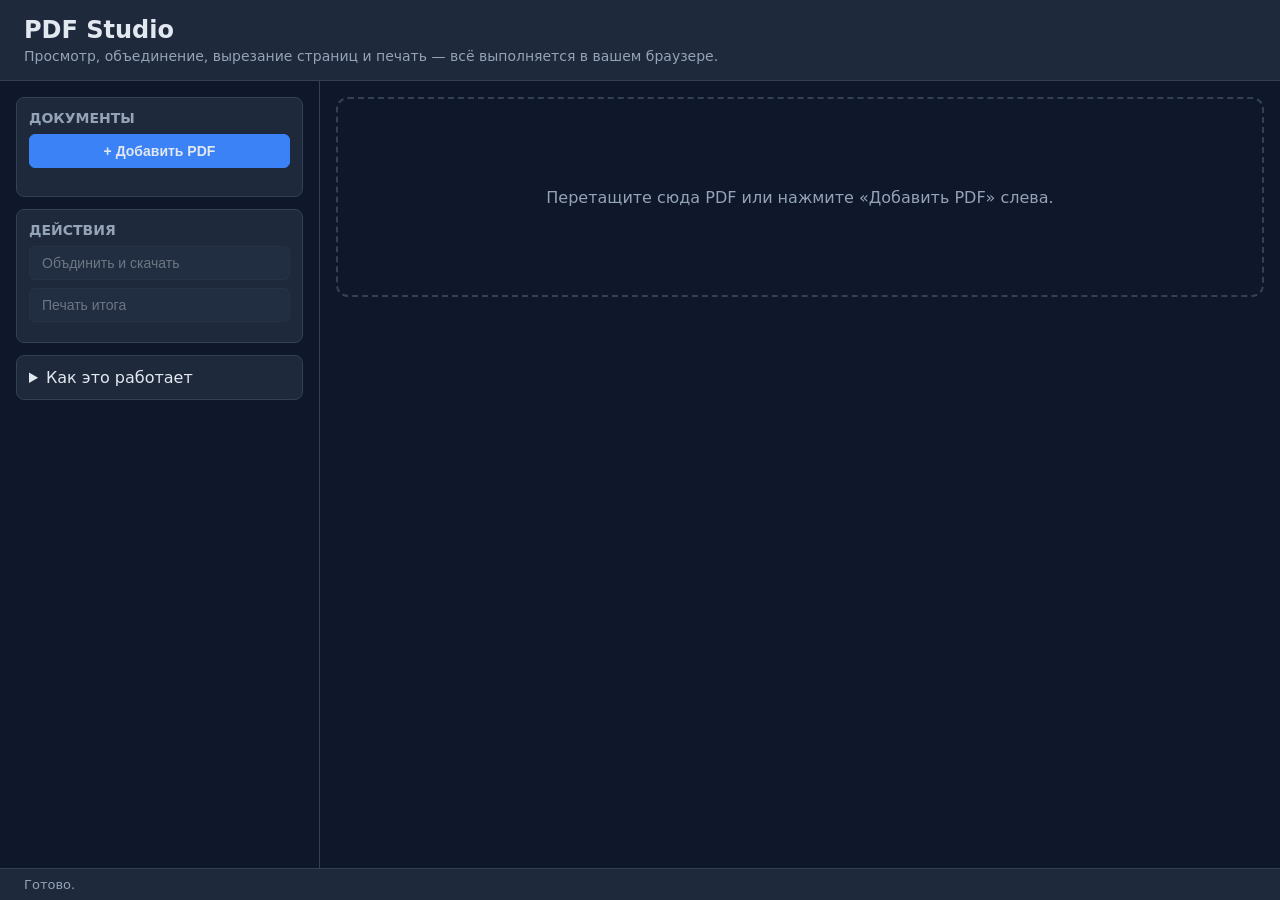
==== index.html @ c098cada "pdf-studio: client-side PDF viewer/merger/extractor Browser-only PDF manipulation using pdf-lib (mer" ====
<!DOCTYPE html>
<html lang="ru">
<head>
  <meta charset="UTF-8" />
  <meta name="viewport" content="width=device-width, initial-scale=1.0" />
  <title>PDF Studio — всё в браузере</title>
  <!--
    importmap связывает имена модулей с локальными файлами.
    Библиотеки грузятся из lib/, а НЕ из CDN -> PDF-файлы вообще не идут во внешние сети,
    загрузка кода возможна по whitelist'у (или вообще offline).
  -->
  <script type="importmap">
  {
    "imports": {
      "pdf-lib": "./lib/pdf-lib-bundled.mjs"
    }
  }
  </script>
  <!-- PDF.js — UMD-сборка, ставит глобал window.pdfjsLib; грузим как обычный <script> -->
  <script src="./lib/pdf.min.js"></script>
  <link rel="stylesheet" href="./styles.css" />
</head>
<body>
  <header class="topbar">
    <h1>PDF&nbsp;Studio</h1>
    <p class="tagline">Просмотр, объединение, вырезание страниц и печать — всё выполняется в вашем браузере.</p>
  </header>

  <main class="layout">
    <!-- Левая панель: список документов -->
    <aside class="sidebar">
      <div class="card">
        <h2>Документы</h2>
        <button id="addBtn" class="btn btn-primary">+ Добавить PDF</button>
        <input type="file" id="fileInput" accept="application/pdf" multiple hidden />
        <ul id="docList" class="doc-list"></ul>
      </div>

      <div class="card">
        <h2>Действия</h2>
        <button id="mergeBtn" class="btn" disabled>Объдинить и скачать</button>
        <button id="printBtn" class="btn" disabled>Печать итога</button>
      </div>

      <details class="card">
        <summary>Как это работает</summary>
        <p>Весь код (pdf-lib + PDF.js) выполняется в вашем браузере. Ваши файлы никуда не отправляются — обработка происходит локально.</p>
      </details>
    </aside>

    <!-- Правая панель: рабочая область -->
    <section class="workspace">
      <div id="dropHint" class="drop-hint">
        Перетащите сюда PDF или нажмите «Добавить PDF» слева.
      </div>
      <div id="canvasArea" class="canvas-area"></div>
    </section>
  </main>

  <footer class="statusbar">
    <span id="statusText">Готово.</span>
  </footer>

  <script type="module" src="./js/app.js"></script>
</body>
</html>
---- styles.css ----
:root {
  --bg: #0f172a;
  --panel: #1e293b;
  --panel-2: #273449;
  --text: #e2e8f0;
  --muted: #94a3b8;
  --accent: #3b82f6;
  --accent-hover: #2563eb;
  --border: #334155;
  --danger: #ef4444;
}

* { box-sizing: border-box; }

body {
  margin: 0;
  font-family: system-ui, -apple-system, "Segoe UI", Roboto, sans-serif;
  background: var(--bg);
  color: var(--text);
  display: flex;
  flex-direction: column;
  min-height: 100vh;
}

.topbar {
  padding: 16px 24px;
  border-bottom: 1px solid var(--border);
  background: var(--panel);
}
.topbar h1 { margin: 0; font-size: 24px; }
.tagline { margin: 4px 0 0; color: var(--muted); font-size: 14px; }

.layout {
  display: grid;
  grid-template-columns: 320px 1fr;
  flex: 1;
  min-height: 0;
}

.sidebar {
  padding: 16px;
  border-right: 1px solid var(--border);
  overflow-y: auto;
  display: flex;
  flex-direction: column;
  gap: 12px;
}

.card {
  background: var(--panel);
  border: 1px solid var(--border);
  border-radius: 8px;
  padding: 12px;
}
.card h2 { margin: 0 0 8px; font-size: 14px; text-transform: uppercase; color: var(--muted); }

.btn {
  display: block;
  width: 100%;
  padding: 8px 12px;
  margin-bottom: 8px;
  background: var(--panel-2);
  color: var(--text);
  border: 1px solid var(--border);
  border-radius: 6px;
  cursor: pointer;
  font-size: 14px;
  text-align: left;
}
.btn:hover:not(:disabled) { background: #33445c; }
.btn:disabled { opacity: 0.4; cursor: not-allowed; }
.btn-primary { background: var(--accent); border-color: var(--accent); text-align: center; font-weight: 600; }
.btn-primary:hover:not(:disabled) { background: var(--accent-hover); }

.doc-list { list-style: none; margin: 8px 0; padding: 0; display: flex; flex-direction: column; gap: 6px; }
.doc-item { background: var(--panel-2); border: 1px solid var(--border); border-radius: 6px; padding: 8px; }
.doc-item .name { font-size: 13px; word-break: break-all; }
.doc-item .meta { font-size: 11px; color: var(--muted); margin-top: 2px; }
.doc-item .page-range { display: flex; align-items: center; gap: 6px; margin-top: 6px; }
.doc-item input[type="number"] { width: 54px; padding: 3px; background: #0f172a; color: var(--text); border: 1px solid var(--border); border-radius: 4px; }
.doc-item .range-sep { color: var(--muted); }
.doc-item .btn-del { margin-left: auto; color: var(--danger); background: none; border: none; cursor: pointer; font-size: 12px; }

.workspace { padding: 16px; overflow: auto; position: relative; }
.drop-hint {
  display: flex; align-items: center; justify-content: center;
  height: 200px; border: 2px dashed var(--border); border-radius: 12px;
  color: var(--muted); font-size: 16px; text-align: center;
}
.drop-hint.dragover { border-color: var(--accent); background: rgba(59,130,246,0.08); }

.canvas-area { display: flex; flex-direction: column; align-items: center; gap: 16px; }
.page-render { position: relative; box-shadow: 0 4px 20px rgba(0,0,0,0.5); background: #fff; }
.page-render canvas { display: block; border-radius: 2px; }

.statusbar {
  padding: 8px 24px;
  border-top: 1px solid var(--border);
  background: var(--panel);
  font-size: 13px;
  color: var(--muted);
}
#statusText { white-space: nowrap; overflow: hidden; text-overflow: ellipsis; }
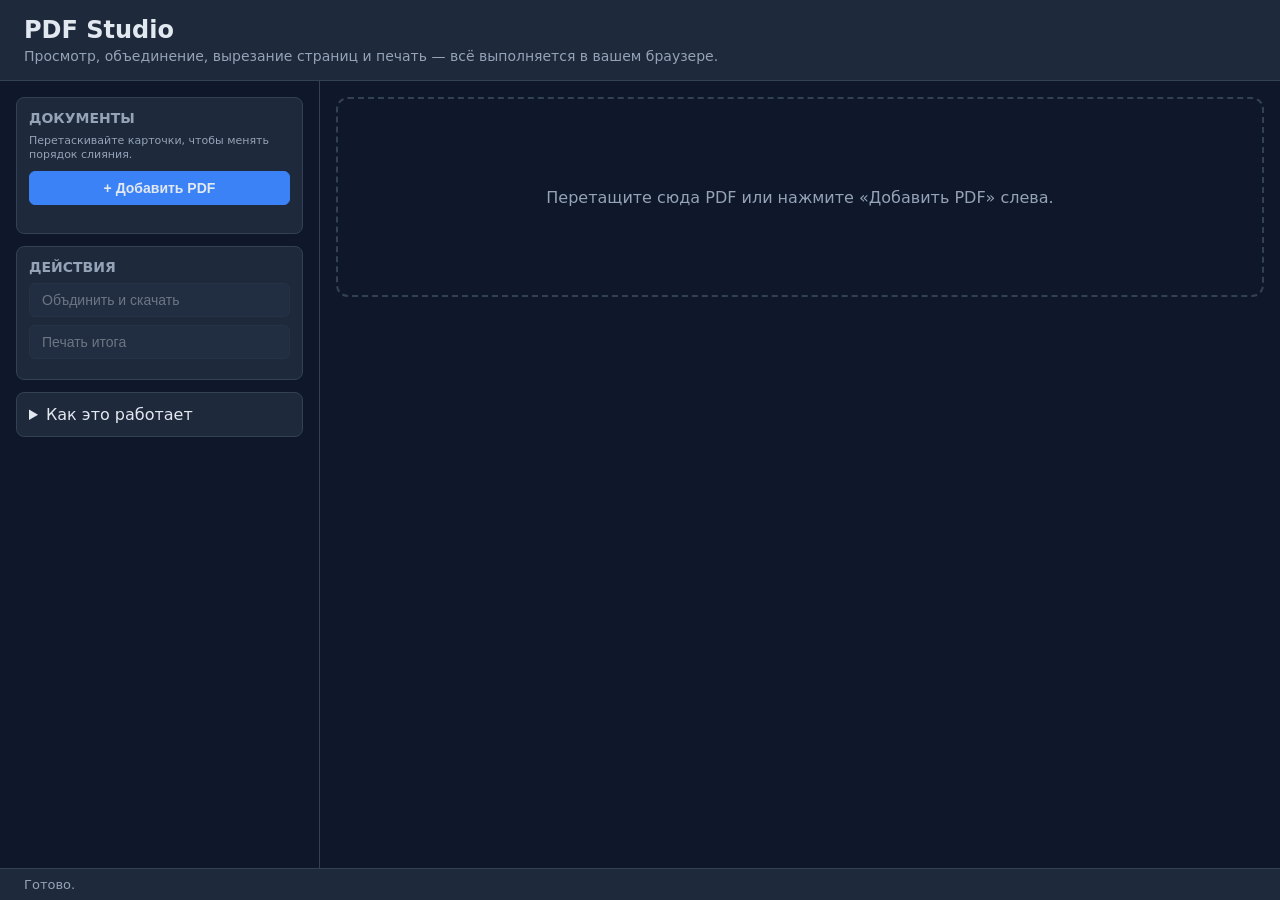
==== commit c6210cb2: "Add discrete slider with live page-range labels, trash-bin delete icon; fix genId fallback for non-H" ====
--- a/index.html
+++ b/index.html
@@ -31,6 +31,7 @@
     <aside class="sidebar">
       <div class="card">
         <h2>Документы</h2>
+        <p class="hint">Перетаскивайте карточки, чтобы менять порядок слияния.</p>
         <button id="addBtn" class="btn btn-primary">+ Добавить PDF</button>
         <input type="file" id="fileInput" accept="application/pdf" multiple hidden />
         <ul id="docList" class="doc-list"></ul>
--- a/styles.css
+++ b/styles.css
@@ -19,7 +19,8 @@
   color: var(--text);
   display: flex;
   flex-direction: column;
-  min-height: 100vh;
+  height: 100vh; /* жёсткая высота — layout и сайдбор ограничены экраном */
+  overflow: hidden; /* прокручивается только .sidebar, .workspace и .doc-list */
 }
 
 .topbar {
@@ -33,17 +34,34 @@
 .layout {
   display: grid;
   grid-template-columns: 320px 1fr;
+  grid-template-rows: 1fr; /* единственная строка ровно по высоте — иначе растягивается под контент и workspace не скролится */
   flex: 1;
   min-height: 0;
+  height: calc(100vh - 96px); /* высоту шапки и статусбара (~48+40) вычитаем */
+  align-self: stretch; /* grid-ячейка не должна растягиваться под контент, а занимать отведённую высоту */
 }
 
+/* Сайдбар прокручивается независимо — остаётся на месте при скролле рабочей области */
 .sidebar {
   padding: 16px;
   border-right: 1px solid var(--border);
   overflow-y: auto;
+  overflow-x: hidden;
   display: flex;
   flex-direction: column;
   gap: 12px;
+  height: 100%; /* фиксированная сайдбор — прокручивается содержимое, а не весь layout */
+}
+
+.sidebar > .card {
+  flex: 0 1 auto; /* карточки занимают свою естественную высоту и не растягивают сайдбор */
+}
+
+/* Рабочая область прокручивается независимо — сайдбар не уезжает */
+.workspace {
+  padding: 16px;
+  overflow: auto;
+  position: relative;
 }
 
 .card {
@@ -53,6 +71,7 @@
   padding: 12px;
 }
 .card h2 { margin: 0 0 8px; font-size: 14px; text-transform: uppercase; color: var(--muted); }
+.hint { margin: 0 0 8px; font-size: 11px; color: var(--muted); line-height: 1.3; }
 
 .btn {
   display: block;
@@ -73,13 +92,76 @@
 .btn-primary:hover:not(:disabled) { background: var(--accent-hover); }
 
 .doc-list { list-style: none; margin: 8px 0; padding: 0; display: flex; flex-direction: column; gap: 6px; }
-.doc-item { background: var(--panel-2); border: 1px solid var(--border); border-radius: 6px; padding: 8px; }
-.doc-item .name { font-size: 13px; word-break: break-all; }
+.doc-item { background: var(--panel-2); border: 1px solid var(--border); border-radius: 6px; padding: 8px; user-select: none; }
+.doc-item .name-row { display: flex; align-items: center; gap: 6px; }
+.doc-item .name-row .name { font-size: 13px; word-break: break-all; cursor: grab; }
 .doc-item .meta { font-size: 11px; color: var(--muted); margin-top: 2px; }
-.doc-item .page-range { display: flex; align-items: center; gap: 6px; margin-top: 6px; }
-.doc-item input[type="number"] { width: 54px; padding: 3px; background: #0f172a; color: var(--text); border: 1px solid var(--border); border-radius: 4px; }
-.doc-item .range-sep { color: var(--muted); }
-.doc-item .btn-del { margin-left: auto; color: var(--danger); background: none; border: none; cursor: pointer; font-size: 12px; }
+.doc-item .page-range { display: flex; align-items: center; gap: 14px; margin-top: 6px; }
+.doc-item .pr-label { font-size: 11px; color: var(--muted); white-space: nowrap; min-width: 1ch; text-align: center; user-select: none; }
+.doc-item .pr-start,
+.doc-item .pr-end {
+  font-variant-numeric: tabular-nums;
+  background: rgba(59,130,246,.14);
+  border: 1px solid var(--border);
+  border-radius: 4px;
+  padding: 0 5px;
+  min-width: 1.8ch;
+  color: var(--text);
+}
+
+/* Ползунок выбора первой/последней страницы.
+   Собственная реализация на div-ах + свой mouse-drag обработчик (app.js: bindSlider),
+   чтобы thumb двигался мышью и не конфликтовал с DnD карточки. */
+.doc-item .page-slider {
+  position: relative;
+  width: 120px;
+  height: 24px;
+}
+
+.doc-item .ps-track {
+  position: absolute;
+  left: 0; top: 6px;
+  width: 100%;
+  height: 6px;
+  border-radius: 3px;
+  background: rgba(59,130,246,.25);
+}
+
+.doc-item .ps-fill {
+  position: absolute;
+  top: 0;
+  height: 100%;
+  background: linear-gradient(90deg, rgba(59,130,246,.55), rgba(59,130,246,.55));
+  pointer-events: none;
+}
+
+.doc-item .ps-thumb {
+  position: absolute;
+  top: -3px;
+  width: 18px;
+  height: 18px;
+  border-radius: 50%;
+  background: #3b82f6;
+  border: 2px solid #fff;
+  box-shadow: 0 1px 3px rgba(0,0,0,.3);
+  cursor: grab;
+  transform: translateX(-50%); /* thumb центрируется по своему left */
+}
+
+.doc-item .ps-thumb:active { cursor: grabbing; background: #2563eb; }
+/* Кнопка удаления — иконка корзины, слева у имени файла (по вертикали выровнена). Увеличена для лучшей видимости. */
+.doc-item .btn-del {
+  display: inline-flex; align-items: center; justify-content: center;
+  flex-shrink: 0; padding: 3px; margin-right: 2px;
+  color: var(--danger); background: none; border: none; cursor: pointer;
+  opacity: .85; border-radius: 4px; transition: opacity .15s ease, background .15s ease, transform .15s ease;
+}
+.doc-item .btn-del:hover { opacity: 1; background: rgba(239,68,68,.14); }
+.doc-item .btn-del:active { transform: scale(.92); }
+.doc-item .btn-del svg { display: block; width: 20px; height: 20px; }
+.doc-item.dragging { opacity: 0.4; }
+.doc-item.drop-before { box-shadow: inset 0 -2px 0 var(--accent); }
+.doc-item.drop-after { box-shadow: inset 0 2px 0 var(--accent); }
 
 .workspace { padding: 16px; overflow: auto; position: relative; }
 .drop-hint {
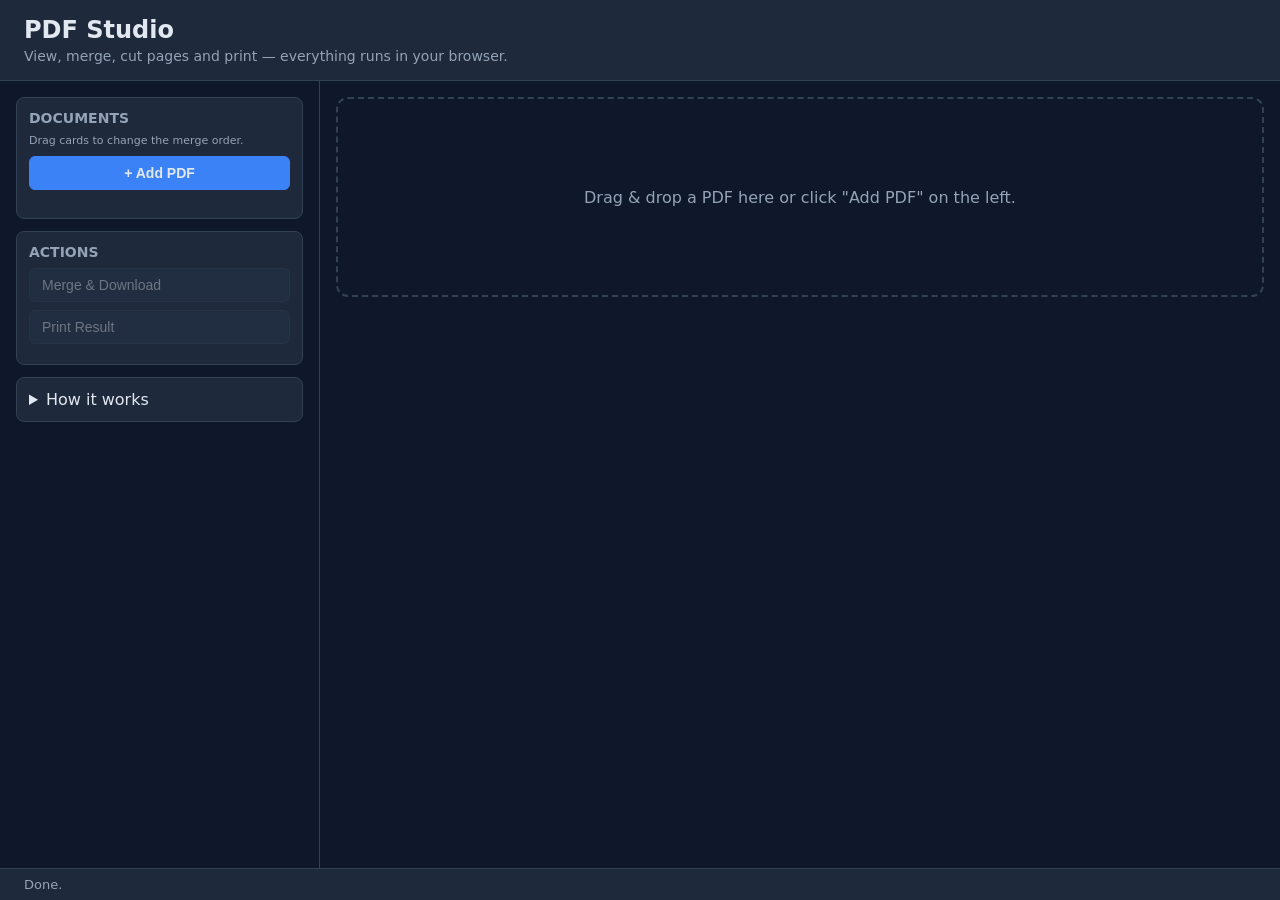
==== commit 740cbfb3: "Add GitHub Pages deploy workflow; finalize English translation and countPages fix" ====
--- a/index.html
+++ b/index.html
@@ -1,13 +1,13 @@
 <!DOCTYPE html>
-<html lang="ru">
+<html lang="en">
 <head>
   <meta charset="UTF-8" />
   <meta name="viewport" content="width=device-width, initial-scale=1.0" />
-  <title>PDF Studio — всё в браузере</title>
+  <title>PDF Studio — everything in the browser</title>
   <!--
-    importmap связывает имена модулей с локальными файлами.
-    Библиотеки грузятся из lib/, а НЕ из CDN -> PDF-файлы вообще не идут во внешние сети,
-    загрузка кода возможна по whitelist'у (или вообще offline).
+    importmap maps module names to local files.
+    Libraries load from lib/, NOT from CDN -> PDF files never go to external networks,
+    code loading is possible via whitelist (or fully offline).
   -->
   <script type="importmap">
   {
@@ -16,50 +16,50 @@
     }
   }
   </script>
-  <!-- PDF.js — UMD-сборка, ставит глобал window.pdfjsLib; грузим как обычный <script> -->
+  <!-- PDF.js — UMD build, sets global window.pdfjsLib; load as a regular <script> -->
   <script src="./lib/pdf.min.js"></script>
   <link rel="stylesheet" href="./styles.css" />
 </head>
 <body>
   <header class="topbar">
     <h1>PDF&nbsp;Studio</h1>
-    <p class="tagline">Просмотр, объединение, вырезание страниц и печать — всё выполняется в вашем браузере.</p>
+    <p class="tagline">View, merge, cut pages and print — everything runs in your browser.</p>
   </header>
 
   <main class="layout">
-    <!-- Левая панель: список документов -->
+    <!-- Left panel: document list -->
     <aside class="sidebar">
       <div class="card">
-        <h2>Документы</h2>
-        <p class="hint">Перетаскивайте карточки, чтобы менять порядок слияния.</p>
-        <button id="addBtn" class="btn btn-primary">+ Добавить PDF</button>
+        <h2>Documents</h2>
+        <p class="hint">Drag cards to change the merge order.</p>
+        <button id="addBtn" class="btn btn-primary">+ Add PDF</button>
         <input type="file" id="fileInput" accept="application/pdf" multiple hidden />
         <ul id="docList" class="doc-list"></ul>
       </div>
 
       <div class="card">
-        <h2>Действия</h2>
-        <button id="mergeBtn" class="btn" disabled>Объдинить и скачать</button>
-        <button id="printBtn" class="btn" disabled>Печать итога</button>
+        <h2>Actions</h2>
+        <button id="mergeBtn" class="btn" disabled>Merge &amp; Download</button>
+        <button id="printBtn" class="btn" disabled>Print Result</button>
       </div>
 
       <details class="card">
-        <summary>Как это работает</summary>
-        <p>Весь код (pdf-lib + PDF.js) выполняется в вашем браузере. Ваши файлы никуда не отправляются — обработка происходит локально.</p>
+        <summary>How it works</summary>
+        <p>All code (pdf-lib + PDF.js) runs in your browser. Your files are never sent anywhere — processing happens locally.</p>
       </details>
     </aside>
 
-    <!-- Правая панель: рабочая область -->
+    <!-- Right panel: workspace -->
     <section class="workspace">
       <div id="dropHint" class="drop-hint">
-        Перетащите сюда PDF или нажмите «Добавить PDF» слева.
+        Drag &amp; drop a PDF here or click "Add PDF" on the left.
       </div>
       <div id="canvasArea" class="canvas-area"></div>
     </section>
   </main>
 
   <footer class="statusbar">
-    <span id="statusText">Готово.</span>
+    <span id="statusText">Done.</span>
   </footer>
 
   <script type="module" src="./js/app.js"></script>
--- a/styles.css
+++ b/styles.css
@@ -149,6 +149,8 @@
 }
 
 .doc-item .ps-thumb:active { cursor: grabbing; background: #2563eb; }
+/* Скрытый thumb (при слиянии двух) — не ловит касания, чтобы под ним был активный. */
+.doc-item .ps-thumb[style*="opacity: 0"] { pointer-events: none; }
 /* Кнопка удаления — иконка корзины, слева у имени файла (по вертикали выровнена). Увеличена для лучшей видимости. */
 .doc-item .btn-del {
   display: inline-flex; align-items: center; justify-content: center;
@@ -175,6 +177,11 @@
 .page-render { position: relative; box-shadow: 0 4px 20px rgba(0,0,0,0.5); background: #fff; }
 .page-render canvas { display: block; border-radius: 2px; }
 
+@media (max-width: 720px) {
+  .page-render { width: 100%; max-width: 100vw; overflow: hidden; }
+  .page-render canvas { width: 100% !important; height: auto !important; }
+}
+
 .statusbar {
   padding: 8px 24px;
   border-top: 1px solid var(--border);
@@ -183,3 +190,32 @@
   color: var(--muted);
 }
 #statusText { white-space: nowrap; overflow: hidden; text-overflow: ellipsis; }
+
+/* Мобильный просмотр (ширина экрана ≤ 720px): сайдбор и рабочая область
+   складываются в один прокручиваемый документ — одна под другой, общий скролл.
+   Никакого разделения экрана пополам: сначала сайдбор (список документов),
+   а ниже — превью страниц на весь экран. */
+@media (max-width: 720px) {
+  body {
+    overflow: auto; /* общий вертикальный скролл всей страницы */
+  }
+
+  .layout {
+    display: flex; /* обычный поток сверху вниз вместо grid */
+    flex-direction: column;
+    height: auto; /* не привязываем к 100vh — даём прокручиваться всему */
+    align-self: auto;
+  }
+
+  .sidebar {
+    flex: 0 0 auto; /* сайдбор занимает свою естественную высоту, а не половину экрана */
+    max-height: none;
+    border-right: none;
+    border-bottom: 1px solid var(--border);
+  }
+
+  .workspace {
+    flex: 1 0 auto;
+    min-height: 0;
+  }
+}
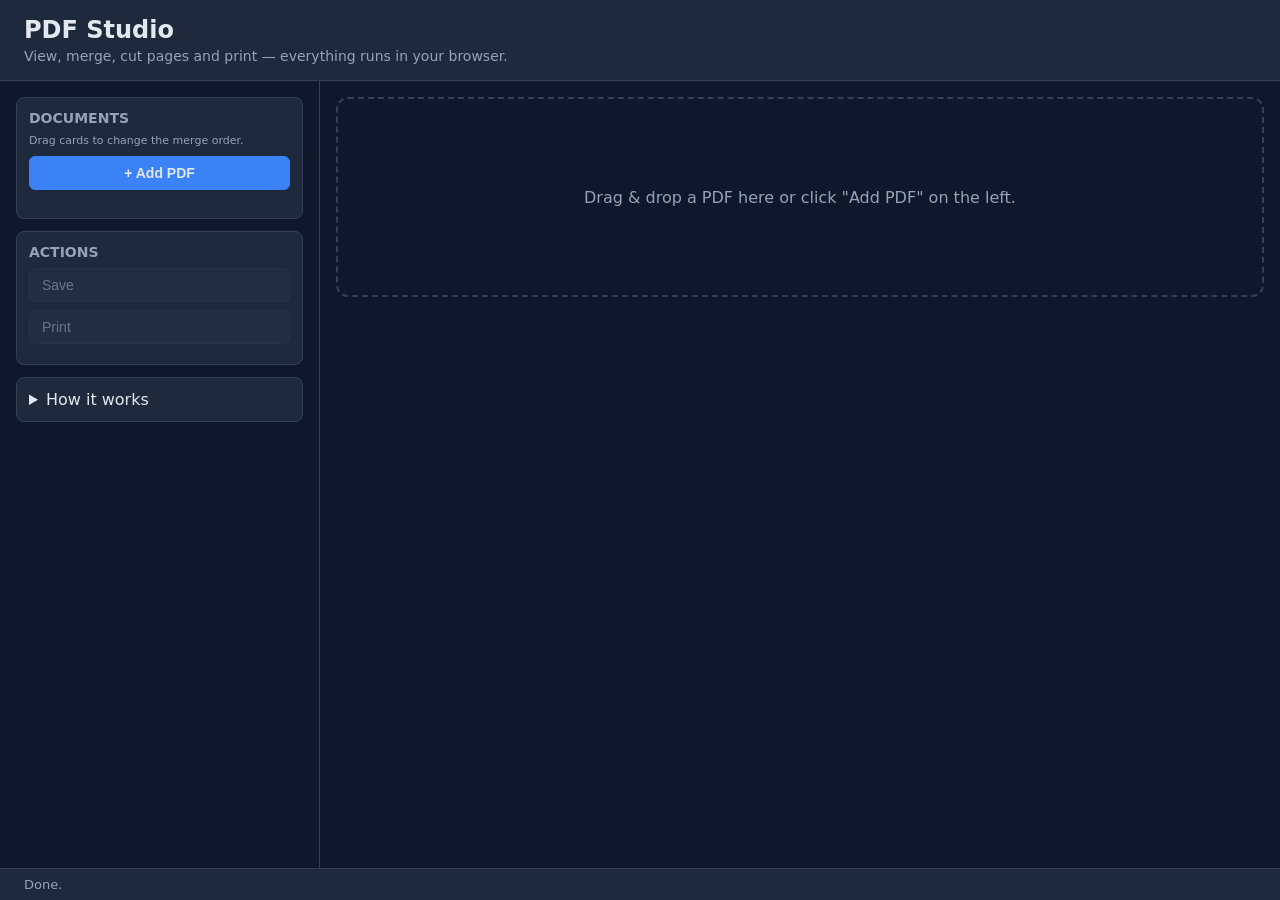
==== commit fdbc3e3f: "Rename buttons: 'Merge & Download' -> 'Save', 'Print Result' -> 'Print'" ====
--- a/index.html
+++ b/index.html
@@ -39,8 +39,8 @@
 
       <div class="card">
         <h2>Actions</h2>
-        <button id="mergeBtn" class="btn" disabled>Merge &amp; Download</button>
-        <button id="printBtn" class="btn" disabled>Print Result</button>
+        <button id="mergeBtn" class="btn" disabled>Save</button>
+        <button id="printBtn" class="btn" disabled>Print</button>
       </div>
 
       <details class="card">
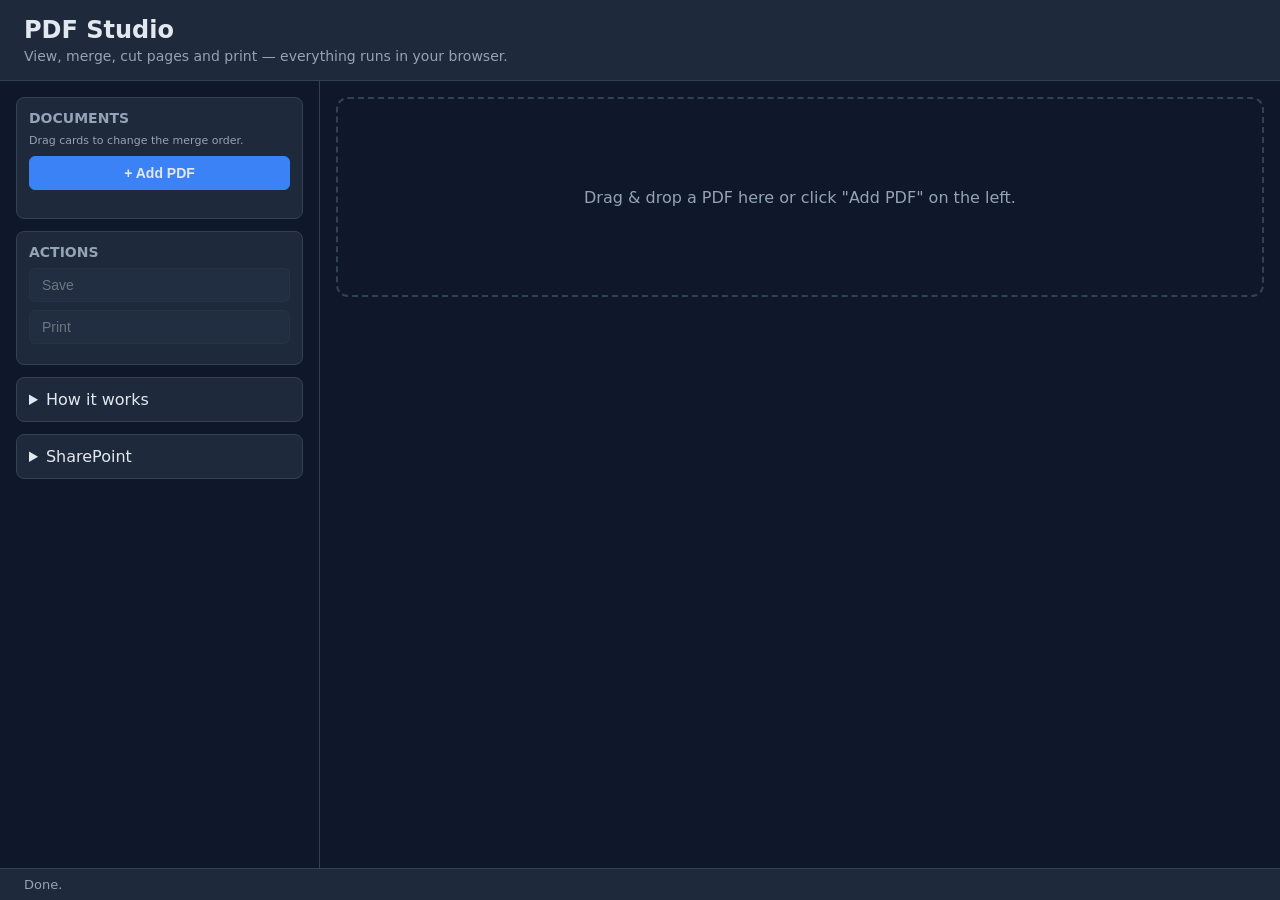
==== commit 84145315: "Add in-app SharePoint bookmarklet button - index.html: 'SharePoint' collapsible card with 'Get the b" ====
--- a/index.html
+++ b/index.html
@@ -47,6 +47,13 @@
         <summary>How it works</summary>
         <p>All code (pdf-lib + PDF.js) runs in your browser. Your files are never sent anywhere — processing happens locally.</p>
       </details>
+
+      <details id="spBmDetails" class="card">
+        <summary>SharePoint</summary>
+        <p class="hint">Open PDFs from a SharePoint list straight into this app.</p>
+        <button id="spBmBtn" class="btn btn-primary">Get the bookmarklet</button>
+        <div id="spBmArea"></div>
+      </details>
     </aside>
 
     <!-- Right panel: workspace -->
--- a/styles.css
+++ b/styles.css
@@ -98,16 +98,20 @@
 .doc-item .meta { font-size: 11px; color: var(--muted); margin-top: 2px; }
 .doc-item .page-range { display: flex; align-items: center; gap: 14px; margin-top: 6px; }
 .doc-item .pr-label { font-size: 11px; color: var(--muted); white-space: nowrap; min-width: 1ch; text-align: center; user-select: none; }
-.doc-item .pr-start,
-.doc-item .pr-end {
+.doc-item .pr-input {
   font-variant-numeric: tabular-nums;
-  background: rgba(59,130,246,.14);
-  border: 1px solid var(--border);
-  border-radius: 4px;
-  padding: 0 5px;
-  min-width: 1.8ch;
-  color: var(--text);
-}
+  font-size: 11px; color: var(--text); width: 42px; text-align: center;
+  background: rgba(59,130,246,.14); border: 1px solid var(--border);
+  border-radius: 4px; padding: 0 4px; min-height: 20px; cursor: text;
+  /* Remove the up/down spinner increment buttons — manual input only. */
+  -webkit-appearance: none; appearance: none;
+  -moz-appearance: textfield;
+}
+.doc-item .pr-input::-webkit-outer-spin-button,
+.doc-item .pr-input::-webkit-inner-spin-button {
+  -webkit-appearance: none; margin: 0;
+}
+.doc-item .pr-input:focus { outline: 2px solid var(--accent); border-color: var(--accent); }
 
 /* Ползунок выбора первой/последней страницы.
    Собственная реализация на div-ах + свой mouse-drag обработчик (app.js: bindSlider),
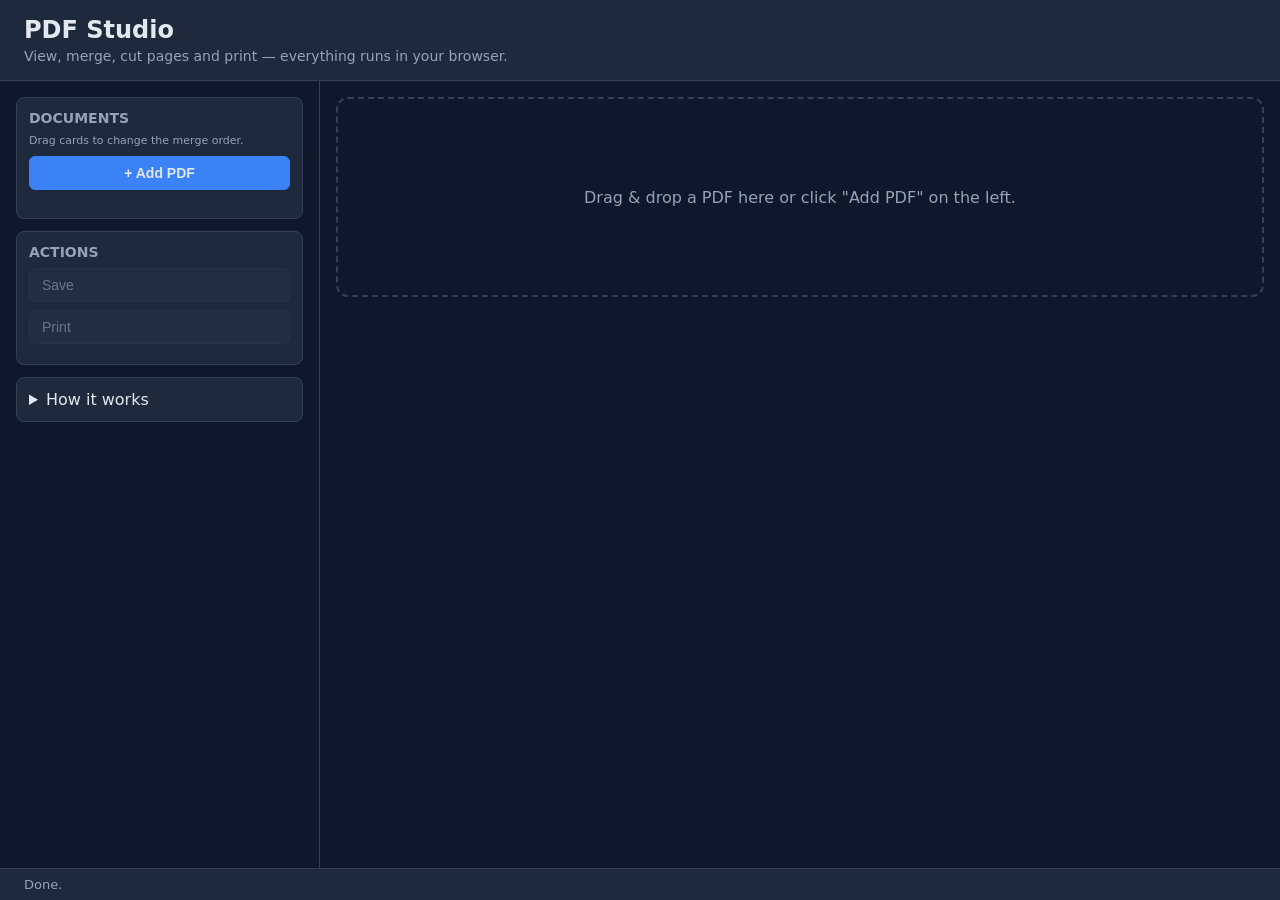
==== commit d83534b1: "Remove SharePoint button and bookmarklet UI" ====
--- a/index.html
+++ b/index.html
@@ -48,12 +48,6 @@
         <p>All code (pdf-lib + PDF.js) runs in your browser. Your files are never sent anywhere — processing happens locally.</p>
       </details>
 
-      <details id="spBmDetails" class="card">
-        <summary>SharePoint</summary>
-        <p class="hint">Open PDFs from a SharePoint list straight into this app.</p>
-        <button id="spBmBtn" class="btn btn-primary">Get the bookmarklet</button>
-        <div id="spBmArea"></div>
-      </details>
     </aside>
 
     <!-- Right panel: workspace -->
